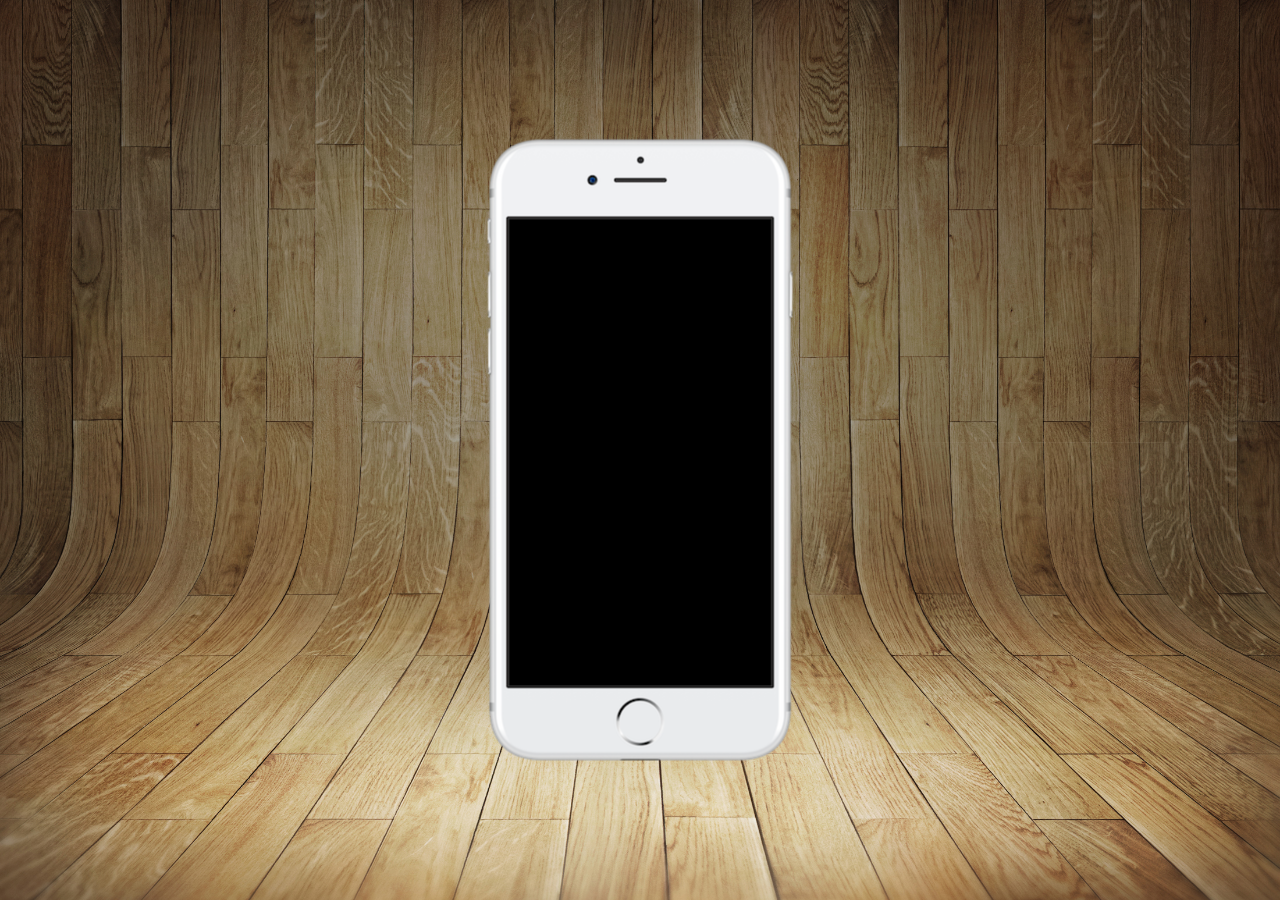
==== index.html @ 71a57104 "projeto-social" ====
<!DOCTYPE html>
<html lang="pt-br">
<head>
    <meta charset="UTF-8">
    <meta http-equiv="X-UA-Compatible" content="IE=edge">
    <meta name="viewport" content="width=device-width, initial-scale=1.0">
    <link rel="shortcut icon" href="favicon.ico" type="image/x-icon">
    <link rel="stylesheet" href="estilos/style.css">
    <title>Projeto Redes Sociais</title>
</head>
<body>
   <main>
    <section id="telefone">

    </section>
    <section id="redes-sociais">

    </section>
   </main>
</body>
</html>
---- estilos/style.css ----
@charset "UTF-8";

* {
    margin: 0px;
    padding: 0px;
    font-family: Arial, Helvetica, sans-serif;
}

html, body {
    height: 100vh;
    width: 100vw;
    background-color: black;
}

body {
    background: url('../imagens/fundo-madeira.jpg') no-repeat top center;
    background-size: cover;
    background-attachment: fixed;
}

main {
    height: 100vh;
    position: relative;    
}

section#telefone {
    position: absolute;
    top: 50%;
    left: 50%;
    transform: translate(-50%, -50%);
    height: 627px;
    width: 311px;
    background-color: blue;
    background: url('../imagens/frame-iphone.png') no-repeat; 
}
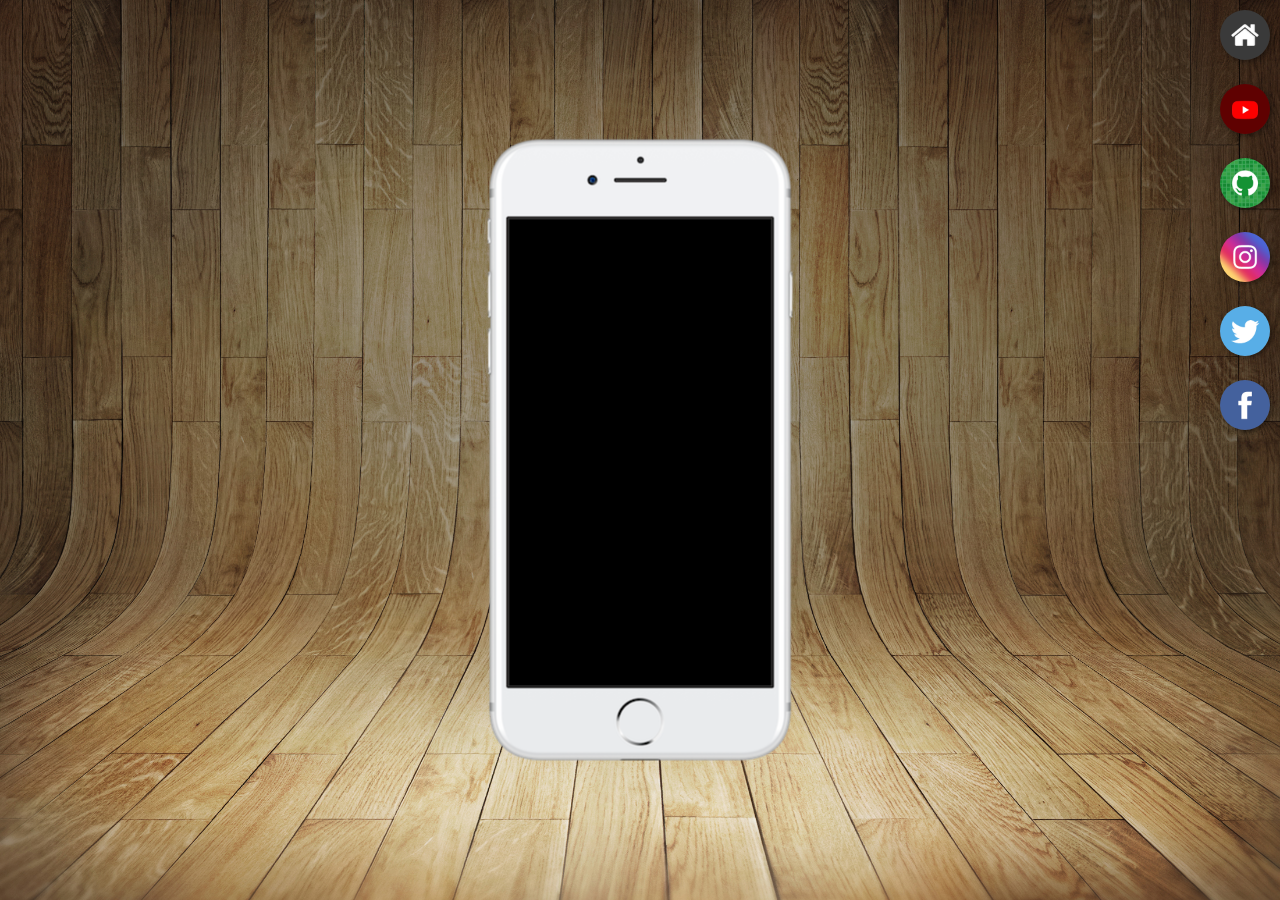
==== commit f29549f0: "rede-sociais" ====
--- a/index.html
+++ b/index.html
@@ -11,10 +11,17 @@
 <body>
    <main>
     <section id="telefone">
-
+        <iframe src="home.html" name="tela" id="tela" frameborder="0">
+            Seu Navegador não é compatível com isso.
+        </iframe>
     </section>
     <section id="redes-sociais">
-
+        <a href="home.html" target="tela"><img src="imagens/logo-home.jpg" alt=""></a><br>
+        <a href="youtube.html" target="tela"><img src="imagens/logo-youtube.jpg" alt=""></a><br>
+        <a href="github.html" target="tela"><img src="imagens/logo-github.jpg" alt=""></a><br>
+        <a href="instagram.html" target="tela"><img src="imagens/logo-instagram.jpg" alt=""></a><br>
+        <a href="twitter.html" target="tela"><img src="imagens/logo-twitter.jpg" alt=""></a><br>
+        <a href="facebook.html" target="tela"><img src="imagens/logo-facebook.jpg" alt=""></a>
     </section>
    </main>
 </body>
--- a/estilos/style.css
+++ b/estilos/style.css
@@ -32,4 +32,31 @@
     width: 311px;
     background-color: blue;
     background: url('../imagens/frame-iphone.png') no-repeat; 
+}
+
+iframe#tela {
+    position: relative;
+    top: 80px;
+    left: 22px;
+    width: 267px;
+    height: 471px;
+}
+
+section#redes-sociais {
+    text-align: right;
+}
+
+section#redes-sociais img {
+    width: 50px;
+    margin: 10px;
+    border-radius: 50%;
+    box-shadow: 2px 2px 5px rgba(0, 0, 0, 0.400);
+    box-sizing: border-box;
+}
+
+section#redes-sociais img:hover {
+    border: 2px solid rgba(255, 255, 255, 0.600);
+    transform: translate(-3px, -3px);
+    box-shadow: 5px 5px 10px rgba(0, 0, 0, 0.600);
+    transition: transform 0.5s, border 0.3s;
 }